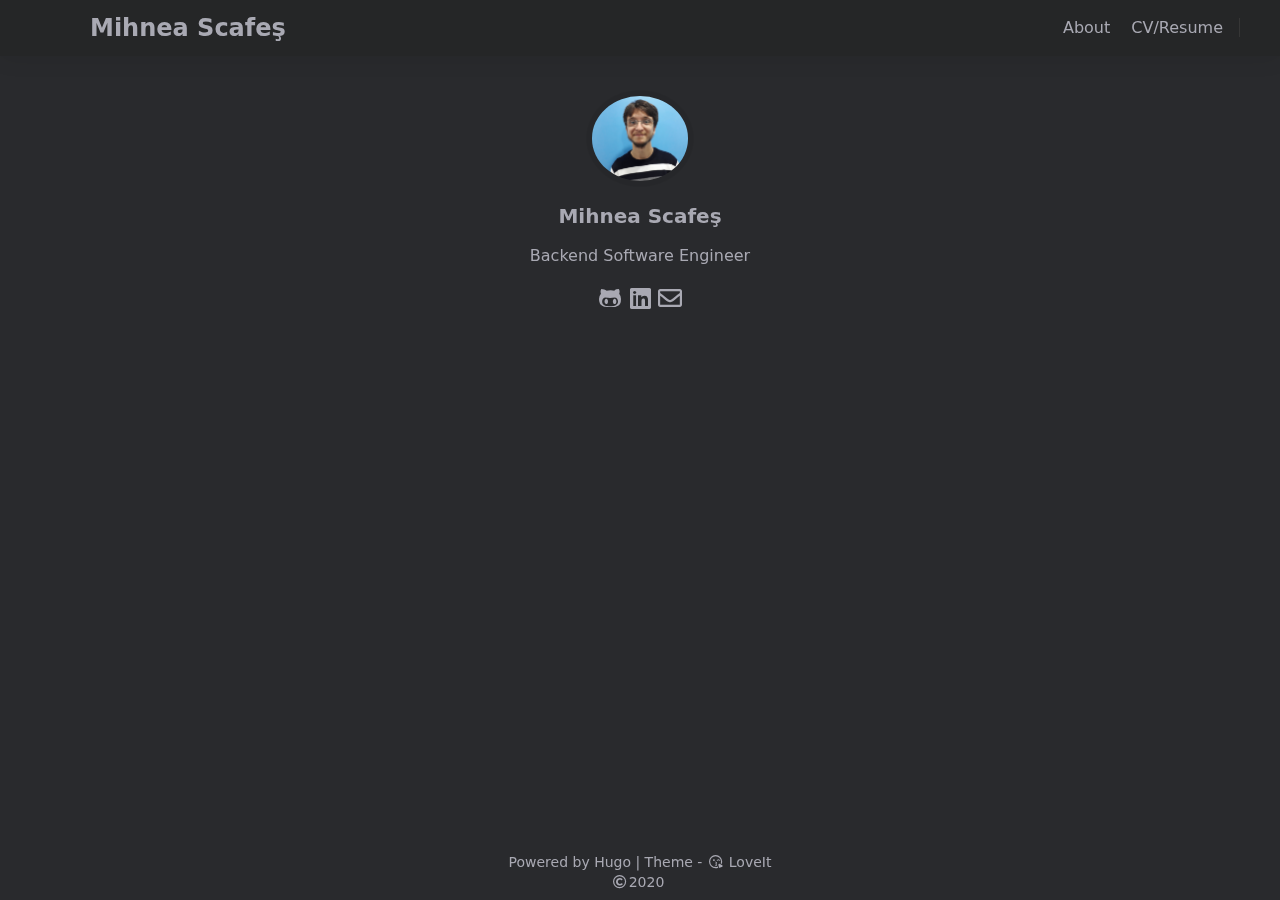
==== index.html @ 8e33fa36 "Rebuilding site" ====
<!DOCTYPE html>
<html lang="en-us">
    <head>
	<meta name="generator" content="Hugo 0.75.1" />
        <meta charset="utf-8">
        <meta name="viewport" content="width=device-width, initial-scale=1">
        <meta name="robots" content="noodp" />
        <meta http-equiv="X-UA-Compatible" content="IE=edge, chrome=1">
        <title>Mihnea Scafeş</title><meta name="Description" content=""><meta property="og:title" content="Mihnea Scafeş" />
<meta property="og:description" content="" />
<meta property="og:type" content="website" />
<meta property="og:url" content="https://mihs.github.io/" />

<meta name="twitter:card" content="summary"/>
<meta name="twitter:title" content="Mihnea Scafeş"/>
<meta name="twitter:description" content=""/>
<meta name="application-name" content="Mihnea Scafeş">
<meta name="apple-mobile-web-app-title" content="Mihnea Scafeş"><link rel="shortcut icon" type="image/x-icon" href="/favicon.ico" />
        <link rel="icon" type="image/png" sizes="32x32" href="/favicon-32x32.png">
        <link rel="icon" type="image/png" sizes="16x16" href="/favicon-16x16.png"><link rel="apple-touch-icon" sizes="180x180" href="/apple-touch-icon.png"><link rel="manifest" href="/site.webmanifest"><link rel="canonical" href="https://mihs.github.io/" /><link rel="alternate" href="/index.xml" type="application/rss+xml" title="Mihnea Scafeş">
    <link rel="feed" href="/index.xml" type="application/rss+xml" title="Mihnea Scafeş"><link rel="stylesheet" href="/lib/normalize/normalize.min.css"><link rel="stylesheet" href="/css/style.min.css"><link rel="stylesheet" href="/lib/fontawesome-free/all.min.css"><link rel="stylesheet" href="/lib/animate/animate.min.css"><link rel="stylesheet" href="/css/custom.min.css"><script type="application/ld+json">
    {
        "@context": "http://schema.org",
        "@type": "WebSite",
        "url": "https:\/\/mihs.github.io\/","inLanguage": "en-us","name": "Mihnea Scafeş"
    }
    </script></head>
    <body header-desktop="" header-mobile=""><script type="text/javascript">(window.localStorage && localStorage.getItem('theme') ? localStorage.getItem('theme') === 'dark' : ('dark' === 'auto' ? window.matchMedia('(prefers-color-scheme: dark)').matches : 'dark' === 'dark')) && document.body.setAttribute('theme', 'dark');</script>

        <div id="mask"></div><div class="wrapper"><header class="desktop" id="header-desktop">
    <div class="header-wrapper">
        <div class="header-title">
            <a href="/" title="Mihnea Scafeş">Mihnea Scafeş</a>
        </div>
        <div class="menu">
            <div class="menu-inner"><a class="menu-item" href="/about" title="About"> About </a><a class="menu-item" href="/cv" title="CV"> CV/Resume </a><span class="menu-item delimiter"></span>
                
                
            </div>
        </div>
    </div>
</header><header class="mobile" id="header-mobile">
    <div class="header-container">
        <div class="header-wrapper">
            <div class="header-title">
                <a href="/" title="Mihnea Scafeş">Mihnea Scafeş</a>
            </div>
            <div class="menu-toggle" id="menu-toggle-mobile">
                <span></span><span></span><span></span>
            </div>
        </div>
        <div class="menu" id="menu-mobile"><a class="menu-item" href="/about" title="About">About</a><a class="menu-item" href="/cv" title="CV">CV/Resume</a>
            
            </div>
    </div>
</header>
<div class="search-dropdown desktop">
    <div id="search-dropdown-desktop"></div>
</div>
<div class="search-dropdown mobile">
    <div id="search-dropdown-mobile"></div>
</div>
<main class="main">
                <div class="container"><div class="page home" posts><div class="home-profile"><div class="home-avatar"><a href="/about" title="About"><img
        class="lazyload"
        src="/svg/loading.min.svg"
        data-src="avatar-blue.jpg"
        data-srcset="avatar-blue.jpg, avatar-blue.jpg 1.5x, avatar-blue.jpg 2x"
        data-sizes="auto"
        alt="avatar-blue.jpg"
        title="avatar-blue.jpg" /></a></div><h1 class="home-title">Mihnea Scafeş</h1><h2 class="home-subtitle">Backend Software Engineer</h2><div class="links"><a href="https://github.com/mihs" title="GitHub" target="_blank" rel="noopener noreffer me"><i class="fab fa-github-alt fa-fw"></i></a><a href="https://linkedin.com/in/mihnea-scafes-a1b46969" title="LinkedIn" target="_blank" rel="noopener noreffer me"><i class="fab fa-linkedin fa-fw"></i></a><a href="mailto:mihnea.scafes&#43;site@gmail.com" title="Email" rel=" me"><i class="far fa-envelope fa-fw"></i></a></div></div>
</div></div>
            </main><footer class="footer">
        <div class="footer-container"><div class="footer-line">Powered by <a href="https://gohugo.io/" target="_blank" rel="noopener noreffer" title="Hugo 0.75.1">Hugo</a> | Theme - <a href="https://github.com/dillonzq/LoveIt" target="_blank" rel="noopener noreffer" title="LoveIt 0.2.10"><i class="far fa-kiss-wink-heart fa-fw"></i> LoveIt</a>
                </div><div class="footer-line"><i class="far fa-copyright fa-fw"></i><span itemprop="copyrightYear">2020</span><span class="author" itemprop="copyrightHolder">&nbsp;<a href="/" target="_blank"></a></span></div>
        </div>
    </footer></div>

        <div id="fixed-buttons"><a href="#" id="back-to-top" class="fixed-button" title="Back to Top">
                <i class="fas fa-arrow-up fa-fw"></i>
            </a><a href="#" id="view-comments" class="fixed-button" title="View Comments">
                <i class="fas fa-comment fa-fw"></i>
            </a>
        </div><script type="text/javascript" src="/lib/smooth-scroll/smooth-scroll.min.js"></script><script type="text/javascript" src="/lib/lazysizes/lazysizes.min.js"></script><script type="text/javascript" src="/lib/clipboard/clipboard.min.js"></script><script type="text/javascript">window.config={"code":{"copyTitle":"Copy to clipboard","maxShownLines":10}};</script><script type="text/javascript" src="/js/theme.min.js"></script></body>
</html>
---- css/style.min.css ----
html{font-family:system-ui,-apple-system,BlinkMacSystemFont,PingFang SC,Microsoft YaHei UI,Segoe UI,Roboto,Oxygen,Ubuntu,Cantarell,Fira Sans,Droid Sans,Helvetica Neue,Helvetica,Arial,sans-serif;font-weight:400;font-display:swap;font-size:16px;line-height:1.5rem;width:100%}::-webkit-scrollbar{width:.5rem;height:.5rem}::-webkit-scrollbar-thumb{background-color:#87878d}::-webkit-scrollbar-thumb:hover{background-color:#a9a9b3}::selection{background-color:rgba(53,166,247,0.25)}[theme=dark] ::selection{background-color:rgba(50,112,194,0.4)}body{background-color:#fff;color:#161209;word-wrap:break-word;overflow-wrap:break-word;scrollbar-color:auto}body[theme=dark]{color:#a9a9b3;background-color:#292a2d}input::-ms-clear{display:none}a,a::before,a::after{text-decoration:none;color:#161209}[theme=dark] a,[theme=dark] a::before,[theme=dark] a::after{color:#a9a9b3}a:active,a:hover{color:#2d96bd}[theme=dark] a:active,[theme=dark] a:hover{color:#fff}#mask{background-repeat:no-repeat;background-position:center;position:fixed;top:0;left:0;width:100%;height:100%;z-index:-1;background-color:rgba(0,0,0,0)}.blur #mask{z-index:100;background-color:rgba(0,0,0,0.25)}svg.icon{display:inline-block;width:1.25em;height:1em;text-align:center}svg.icon path{fill:currentColor}img.emoji{height:1em;width:1em;margin:0 .05em 0 .1em;vertical-align:-.1em}.details .details-summary:hover{cursor:pointer}.details i.details-icon{color:#a9a9b3;-webkit-transition:transform 0.2s ease;-moz-transition:transform 0.2s ease;-o-transition:transform 0.2s ease;transition:transform 0.2s ease}[theme=dark] .details i.details-icon{color:#5d5d5f}.details .details-content{max-height:0;overflow-y:hidden;-webkit-transition:max-height 0.8s cubic-bezier(0, 1, 0, 1) -0.1s;-moz-transition:max-height 0.8s cubic-bezier(0, 1, 0, 1) -0.1s;-o-transition:max-height 0.8s cubic-bezier(0, 1, 0, 1) -0.1s;transition:max-height 0.8s cubic-bezier(0, 1, 0, 1) -0.1s}.details.open i.details-icon{-webkit-transform:rotate(90deg);-moz-transform:rotate(90deg);-ms-transform:rotate(90deg);-o-transform:rotate(90deg);transform:rotate(90deg)}.details.open .details-content{max-height:12000px;-webkit-transition:max-height 0.8s cubic-bezier(0.5, 0, 1, 0) 0s;-moz-transition:max-height 0.8s cubic-bezier(0.5, 0, 1, 0) 0s;-o-transition:max-height 0.8s cubic-bezier(0.5, 0, 1, 0) 0s;transition:max-height 0.8s cubic-bezier(0.5, 0, 1, 0) 0s}#fixed-buttons{display:none}.fixed-button{display:none;z-index:100;position:fixed;right:1.5rem;font-size:1rem;line-height:1.3rem;padding:.6rem .6rem;color:#a9a9b3;background:#f8f8f8;-webkit-border-radius:2rem;-moz-border-radius:2rem;border-radius:2rem;-webkit-transition:color 0.4s ease;-moz-transition:color 0.4s ease;-o-transition:color 0.4s ease;transition:color 0.4s ease}.blur .fixed-button{-webkit-filter:blur(1.5px);-moz-filter:blur(1.5px);-ms-filter:blur(1.5px);filter:blur(1.5px)}.fixed-button:hover,.fixed-button:active{color:#161209;cursor:pointer}.fixed-button:active,.fixed-button:focus,.fixed-button:hover{outline:none}[theme=dark] .fixed-button{color:#5d5d5f;background:#252627}[theme=dark] .fixed-button:hover,[theme=dark] .fixed-button:active{color:#a9a9b3}#back-to-top{display:block;bottom:1.5rem}#view-comments{bottom:4.5rem}.cc-window.cc-banner .cc-btn{color:#161209}.cc-window.cc-banner .cc-btn:hover,.cc-window.cc-banner .cc-btn:focus{background-color:#ccc}[theme=dark] .cc-window.cc-banner .cc-btn{color:#161209}[theme=dark] .cc-window.cc-banner .cc-btn:hover,[theme=dark] .cc-window.cc-banner .cc-btn:focus{background-color:#fff}img{-o-object-fit:contain;object-fit:contain;font-family:"object-fit: contain;"}.wrapper{display:flex;flex-direction:column;min-height:100vh;width:100%}.wrapper main{flex:1 0 auto}.wrapper main .container{padding:0 1rem}.page{position:relative;max-width:800px;width:60%;margin:0 auto}[header-desktop] .page{padding-top:3.5rem}[header-desktop=normal] .page{padding-top:0}.blur .page{-webkit-filter:blur(1.5px);-moz-filter:blur(1.5px);-ms-filter:blur(1.5px);filter:blur(1.5px)}.toc .toc-title{font-size:1.2rem;font-weight:bold;text-transform:uppercase}.toc .toc-content{font-size:1rem}.toc .toc-content ul{text-indent:-0.85rem;padding-left:.8rem;list-style:none}.toc .toc-content ul a:first-child::before{content:"|";font-weight:bolder;margin-right:.5rem;color:#2d96bd}[theme=dark] .toc .toc-content ul a:first-child::before{color:#55bde2}.toc .toc-content ul ul{padding-left:1.5rem}.toc ruby{background:#f5f5f5}.toc ruby rt{color:#a9a9b3}[theme=dark] .toc ruby{background:#272C34}[theme=dark] .toc ruby rt{color:#5d5d5f}#toc-auto{display:block;position:absolute;width:12000px;max-width:0;padding:0 .8rem;border-left:4px solid #f0f0f0;word-wrap:break-word;overflow-wrap:break-word;box-sizing:border-box;top:10rem;left:0;visibility:hidden}[header-desktop=normal] #toc-auto{top:5rem}.blur #toc-auto{-webkit-filter:blur(1.5px);-moz-filter:blur(1.5px);-ms-filter:blur(1.5px);filter:blur(1.5px)}[theme=dark] #toc-auto{border-left-color:#363636}#toc-auto .toc-title{margin:.8rem 0}#toc-auto .toc-content.always-active ul{display:block}#toc-auto .toc-content>nav>ul{margin:.625rem 0}#toc-auto .toc-content ul ul{display:none}#toc-auto .toc-content ul .has-active>ul{display:block}#toc-auto .toc-content a.active{font-weight:bold;color:#2d96bd}[theme=dark] #toc-auto .toc-content a.active{color:#55bde2}#toc-auto .toc-content a.active::before{color:#ef3982}[theme=dark] #toc-auto .toc-content a.active::before{color:#bdebfc}#toc-static{display:none;margin:.8rem 0}#toc-static[kept=true]{display:block}#toc-static .toc-title{display:flex;justify-content:space-between;line-height:2em;padding:0 .75rem;background:#e6e6e6}[theme=dark] #toc-static .toc-title{background:#1a1d23}#toc-static .toc-content{background-color:#f5f5f5}#toc-static .toc-content>nav>ul{margin:0;padding:.4rem 1rem .4rem 1.8rem}[theme=dark] #toc-static .toc-content{background-color:#272C34}#toc-static.open .toc-title{background:#ededed}[theme=dark] #toc-static.open .toc-title{background:#20252b}.single .single-title{margin:1rem 0 .5rem;font-size:1.6rem;font-weight:bold;line-height:140%}.single .single-subtitle{margin:.4rem 0;font-size:1.2rem;font-weight:normal;font-style:italic;line-height:100%}.single .post-meta{font-size:.875rem;color:#a9a9b3}.single .post-meta span{display:inline-block}[theme=dark] .single .post-meta{color:#5d5d5f}.single .post-meta a,.single .post-meta a::before,.single .post-meta a::after{text-decoration:none;color:#2d96bd}[theme=dark] .single .post-meta a,[theme=dark] .single .post-meta a::before,[theme=dark] .single .post-meta a::after{color:#a9a9b3}.single .post-meta a:active,.single .post-meta a:hover{color:#ef3982}[theme=dark] .single .post-meta a:active,[theme=dark] .single .post-meta a:hover{color:#fff}.single .post-meta .author{font-size:1.05rem}.single .featured-image{margin:.5rem 0 1rem 0}.single .featured-image img{display:block;max-width:100%;height:auto;margin:0 auto;overflow:hidden}.single .featured-image img.lazyloaded{width:100%}.single .content>h2{font-size:1.5rem}.single .content>h2 code{font-size:1.25rem}.single .content>h3{font-size:1.375rem}.single .content>h3 code{font-size:1.125rem}.single .content>h4{font-size:1.25rem}.single .content>h4 code{font-size:1rem}.single .content>h5{font-size:1.125rem}.single .content>h6{font-size:1rem}.single .content h2,.single .content h3,.single .content h4,.single .content h5,.single .content h6{font-weight:bold;margin:1.2rem 0}[theme=dark] .single .content h2,[theme=dark] .single .content h3,[theme=dark] .single .content h4,[theme=dark] .single .content h5,[theme=dark] .single .content h6{font-weight:bolder}.single .content>h2>.header-mark::before,.single .content>h3>.header-mark::before,.single .content>h4>.header-mark::before,.single .content>h5>.header-mark::before,.single .content>h6>.header-mark::before{content:"|";margin-right:.3125rem;color:#2d96bd}[theme=dark] .single .content>h2>.header-mark::before,[theme=dark] .single .content>h3>.header-mark::before,[theme=dark] .single .content>h4>.header-mark::before,[theme=dark] .single .content>h5>.header-mark::before,[theme=dark] .single .content>h6>.header-mark::before{color:#55bde2}.single .content>h2>.header-mark::before{content:"#"}.single .content p{margin:.5rem 0}.single .content b,.single .content strong{font-weight:bold}[theme=dark] .single .content b,[theme=dark] .single .content strong{color:#ddd}.single .content a,.single .content a::before,.single .content a::after{text-decoration:none;color:#2d96bd}[theme=dark] .single .content a,[theme=dark] .single .content a::before,[theme=dark] .single .content a::after{color:#55bde2}.single .content a:active,.single .content a:hover{color:#ef3982}[theme=dark] .single .content a:active,[theme=dark] .single .content a:hover{color:#bdebfc}.single .content a{word-wrap:break-word;overflow-wrap:break-word}[theme=dark] .single .content a b,[theme=dark] .single .content a strong{color:#55bde2}.single .content [theme=dark] a:hover b,.single .content [theme=dark] a:hover strong{color:#bdebfc}.single .content ul,.single .content ol{margin:.5rem 0;padding-left:2.5rem}.single .content ul{list-style-type:disc}.single .content ruby{background:#f5f5f5}.single .content ruby rt{color:#a9a9b3}[theme=dark] .single .content ruby{background:#272C34}[theme=dark] .single .content ruby rt{color:#5d5d5f}.single .content .table-wrapper{overflow-x:auto}.single .content .table-wrapper::-webkit-scrollbar{background-color:#fff}[theme=dark] .single .content .table-wrapper::-webkit-scrollbar{background-color:#272c34}.single .content .table-wrapper>table{width:100%;max-width:100%;margin:.625rem 0;border-spacing:0;background:#fff;border-collapse:collapse}[theme=dark] .single .content .table-wrapper>table{background:#272c34}.single .content .table-wrapper>table thead{background:#ededed}[theme=dark] .single .content .table-wrapper>table thead{background-color:#20252b}.single .content .table-wrapper>table th,.single .content .table-wrapper>table td{padding:.3rem 1rem;border:1px solid #e8e8e8}[theme=dark] .single .content .table-wrapper>table th,[theme=dark] .single .content .table-wrapper>table td{border-color:#1c2025}.single .content img{max-width:100%;min-height:1em}.single .content figure{margin:.5rem;text-align:center}.single .content figure .image-caption:not(:empty){min-width:20%;max-width:80%;display:inline-block;padding:.5rem;margin:0 auto;font-size:.875rem;color:#969696}.single .content figure img{display:block;height:auto;margin:0 auto;overflow:hidden}.single .content .lazyloading{-o-object-fit:none;object-fit:none;font-family:"object-fit: none;"}.single .content blockquote{display:block;border-left:0.5rem solid #6bd6fd;background-color:rgba(107,214,253,0.2);padding:.25rem .75rem;margin:1rem 0}[theme=dark] .single .content blockquote{border-left-color:#59c5ec;background-color:rgba(89,197,236,0.2)}.single .content .footnotes{color:#a9a9b3}[theme=dark] .single .content .footnotes{color:#5d5d5f}.single .content .footnotes p{margin:.25rem 0}.single .content code{display:inline-block;max-width:100%;padding:0 .4rem;word-wrap:break-word;overflow-wrap:break-word;-webkit-line-break:anywhere;-ms-line-break:anywhere;line-break:anywhere;font-size:.875rem;font-family:Source Code Pro,Menlo,Consolas,Monaco,monospace,system-ui,-apple-system,BlinkMacSystemFont,PingFang SC,Microsoft YaHei UI,Segoe UI,Roboto,Oxygen,Ubuntu,Cantarell,Fira Sans,Droid Sans,Helvetica Neue,Helvetica,Arial,sans-serif;color:#E74C3C}[theme=dark] .single .content code{color:#E5BF78}.single .content pre{margin:0;padding:.25rem 0 .25rem .5rem;-moz-tab-size:4;-o-tab-size:4;tab-size:4}.single .content pre code{padding:0}.single .content pre img{min-height:1em;max-height:1.2em;vertical-align:text-bottom}.single .content code,.single .content pre,.single .content .highlight table,.single .content .highlight tr,.single .content .highlight td{background:#f5f5f5}[theme=dark] .single .content code,[theme=dark] .single .content pre,[theme=dark] .single .content .highlight table,[theme=dark] .single .content .highlight tr,[theme=dark] .single .content .highlight td{background:#272C34}.single .content .highlight,.single .content .gist{font-family:Source Code Pro,Menlo,Consolas,Monaco,monospace,system-ui,-apple-system,BlinkMacSystemFont,PingFang SC,Microsoft YaHei UI,Segoe UI,Roboto,Oxygen,Ubuntu,Cantarell,Fira Sans,Droid Sans,Helvetica Neue,Helvetica,Arial,sans-serif;font-size:.875rem}.single .content .highlight .table-wrapper>table,.single .content .highlight .table-wrapper>table thead,.single .content .highlight .table-wrapper>table tr,.single .content .highlight .table-wrapper>table td,.single .content .gist .table-wrapper>table,.single .content .gist .table-wrapper>table thead,.single .content .gist .table-wrapper>table tr,.single .content .gist .table-wrapper>table td{margin:0;padding:0;border:none !important;white-space:nowrap}.single .content .highlight{line-height:1.4em;margin:.5rem 0}.single .content .highlight>.chroma{position:relative}.single .content .highlight>.chroma .code-header{display:flex;justify-content:space-between;align-items:center;box-sizing:border-box;width:100%;font-family:system-ui,-apple-system,BlinkMacSystemFont,PingFang SC,Microsoft YaHei UI,Segoe UI,Roboto,Oxygen,Ubuntu,Cantarell,Fira Sans,Droid Sans,Helvetica Neue,Helvetica,Arial,sans-serif;font-weight:bold;color:#9c9c9c;background:#e1e1e1}[theme=dark] .single .content .highlight>.chroma .code-header{color:#b1b0b0;background:#1a1d23}.single .content .highlight>.chroma .code-header:hover{cursor:pointer}.single .content .highlight>.chroma .code-header .code-title{width:100%;padding:.4rem}.single .content .highlight>.chroma .code-header .code-title::after{padding-left:.2rem;content:'Code'}.single .content .highlight>.chroma .code-header.language-bash .code-title::after{content:"Bash"}.single .content .highlight>.chroma .code-header.language-c .code-title::after{content:"C"}.single .content .highlight>.chroma .code-header.language-cs .code-title::after{content:"C#"}.single .content .highlight>.chroma .code-header.language-cpp .code-title::after{content:"C++"}.single .content .highlight>.chroma .code-header.language-clojure .code-title::after{content:"Clojure"}.single .content .highlight>.chroma .code-header.language-coffeescript .code-title::after{content:"CoffeeScript"}.single .content .highlight>.chroma .code-header.language-css .code-title::after{content:"CSS"}.single .content .highlight>.chroma .code-header.language-dart .code-title::after{content:"Dart"}.single .content .highlight>.chroma .code-header.language-diff .code-title::after{content:"Diff"}.single .content .highlight>.chroma .code-header.language-erlang .code-title::after{content:"Erlang"}.single .content .highlight>.chroma .code-header.language-go .code-title::after{content:"Go"}.single .content .highlight>.chroma .code-header.language-go-html-template .code-title::after{content:"Go HTML Template"}.single .content .highlight>.chroma .code-header.language-groovy .code-title::after{content:"Groovy"}.single .content .highlight>.chroma .code-header.language-haskell .code-title::after{content:"Haskell"}.single .content .highlight>.chroma .code-header.language-html .code-title::after{content:"HTML"}.single .content .highlight>.chroma .code-header.language-http .code-title::after{content:"HTTP"}.single .content .highlight>.chroma .code-header.language-xml .code-title::after{content:"XML"}.single .content .highlight>.chroma .code-header.language-java .code-title::after{content:"Java"}.single .content .highlight>.chroma .code-header.language-js .code-title::after{content:"JavaScript"}.single .content .highlight>.chroma .code-header.language-javascript .code-title::after{content:"JavaScript"}.single .content .highlight>.chroma .code-header.language-json .code-title::after{content:"JSON"}.single .content .highlight>.chroma .code-header.language-kotlin .code-title::after{content:"Kotlin"}.single .content .highlight>.chroma .code-header.language-latex .code-title::after{content:"LaTeX"}.single .content .highlight>.chroma .code-header.language-less .code-title::after{content:"Less"}.single .content .highlight>.chroma .code-header.language-lisp .code-title::after{content:"Lisp"}.single .content .highlight>.chroma .code-header.language-lua .code-title::after{content:"Lua"}.single .content .highlight>.chroma .code-header.language-makefile .code-title::after{content:"Makefile"}.single .content .highlight>.chroma .code-header.language-markdown .code-title::after{content:"Markdown"}.single .content .highlight>.chroma .code-header.language-matlab .code-title::after{content:"Matlab"}.single .content .highlight>.chroma .code-header.language-objectivec .code-title::after{content:"Objective-C"}.single .content .highlight>.chroma .code-header.language-php .code-title::after{content:"PHP"}.single .content .highlight>.chroma .code-header.language-perl .code-title::after{content:"Perl"}.single .content .highlight>.chroma .code-header.language-python .code-title::after{content:"Python"}.single .content .highlight>.chroma .code-header.language-r .code-title::after{content:"R"}.single .content .highlight>.chroma .code-header.language-ruby .code-title::after{content:"Ruby"}.single .content .highlight>.chroma .code-header.language-rust .code-title::after{content:"Rust"}.single .content .highlight>.chroma .code-header.language-scala .code-title::after{content:"Scala"}.single .content .highlight>.chroma .code-header.language-scss .code-title::after{content:"Scss"}.single .content .highlight>.chroma .code-header.language-shell .code-title::after{content:"Shell"}.single .content .highlight>.chroma .code-header.language-sql .code-title::after{content:"SQL"}.single .content .highlight>.chroma .code-header.language-swift .code-title::after{content:"Swift"}.single .content .highlight>.chroma .code-header.language-tex .code-title::after{content:"TeX"}.single .content .highlight>.chroma .code-header.language-toml .code-title::after{content:"TOML"}.single .content .highlight>.chroma .code-header.language-ts .code-title::after{content:"TypeScript"}.single .content .highlight>.chroma .code-header.language-typescript .code-title::after{content:"TypeScript"}.single .content .highlight>.chroma .code-header.language-vue .code-title::after{content:"Vue"}.single .content .highlight>.chroma .code-header.language-yml .code-title::after{content:"YAML"}.single .content .highlight>.chroma .code-header.language-yaml .code-title::after{content:"YAML"}.single .content .highlight>.chroma .lntd:first-child{min-width:1.6rem;text-align:right}.single .content .highlight>.chroma .lntd:last-child{width:100%}.single .content .highlight>.chroma .lntd:last-child pre{min-width:-webkit-max-content;min-width:-moz-max-content;min-width:intrinsic;min-width:max-content}.single .content .highlight>.chroma .ln{padding-right:.75rem}.single .content .highlight>.chroma .hl{display:block;background-color:#dcdcdc}[theme=dark] .single .content .highlight>.chroma .hl{background-color:#1c2025}.single .content .highlight>.chroma .ln,.single .content .highlight>.chroma .lnt{color:#a9a9b3}[theme=dark] .single .content .highlight>.chroma .ln,[theme=dark] .single .content .highlight>.chroma .lnt{color:#5d5d5f}.single .content .highlight>.chroma .arrow{padding:0 .2rem;-webkit-transition:transform 0.2s ease;-moz-transition:transform 0.2s ease;-o-transition:transform 0.2s ease;transition:transform 0.2s ease}.single .content .highlight>.chroma .ellipses{padding:.4rem}.single .content .highlight>.chroma .copy{display:none;padding:.4rem}.single .content .highlight>.chroma .copy:hover{cursor:pointer;color:#2d96bd}[theme=dark] .single .content .highlight>.chroma .copy:hover{color:#fff}.single .content .highlight>.chroma .table-wrapper{max-height:0;overflow-y:hidden;-webkit-transition:max-height 0.8s cubic-bezier(0, 1, 0, 1) -0.1s;-moz-transition:max-height 0.8s cubic-bezier(0, 1, 0, 1) -0.1s;-o-transition:max-height 0.8s cubic-bezier(0, 1, 0, 1) -0.1s;transition:max-height 0.8s cubic-bezier(0, 1, 0, 1) -0.1s}.single .content .highlight>.chroma.open .code-header{background:#ededed}[theme=dark] .single .content .highlight>.chroma.open .code-header{background:#20252b}.single .content .highlight>.chroma.open .table-wrapper{max-height:12000px;-webkit-transition:max-height 0.8s cubic-bezier(0.5, 0, 1, 0) 0s;-moz-transition:max-height 0.8s cubic-bezier(0.5, 0, 1, 0) 0s;-o-transition:max-height 0.8s cubic-bezier(0.5, 0, 1, 0) 0s;transition:max-height 0.8s cubic-bezier(0.5, 0, 1, 0) 0s}.single .content .highlight>.chroma.open .arrow{-webkit-transform:rotate(90deg);-moz-transform:rotate(90deg);-ms-transform:rotate(90deg);-o-transform:rotate(90deg);transform:rotate(90deg)}.single .content .highlight>.chroma.open .ellipses{display:none}.single .content .highlight>.chroma.open .copy{display:inline}.single .content .highlight .c,.single .content .highlight .ch,.single .content .highlight .cm,.single .content .highlight .c1,.single .content .highlight .cs,.single .content .highlight .cp,.single .content .highlight .cpf{font-style:italic}.single .content .highlight .gl{text-decoration:underline}.single .content .highlight .p{color:#a9a9b3}.single .content .highlight .k{color:#b501a9}.single .content .highlight .kc{color:#b501a9}.single .content .highlight .kd{color:#b501a9}.single .content .highlight .kn{color:#b501a9}.single .content .highlight .kp{color:#b501a9}.single .content .highlight .kr{color:#b501a9}.single .content .highlight .kt{color:#b501a9}.single .content .highlight .n{color:#333}.single .content .highlight .na{color:#2b77fa}.single .content .highlight .nb{color:#f74840}.single .content .highlight .bp{color:#f74840}.single .content .highlight .nc{color:#cb8100}.single .content .highlight .no{color:#2b77fa}.single .content .highlight .nd{color:#0086c1}.single .content .highlight .ni{color:#2b77fa}.single .content .highlight .ne{color:#2b77fa}.single .content .highlight .nf{color:#2b77fa}.single .content .highlight .fm{color:#1ccad6}.single .content .highlight .nl{color:#2b77fa}.single .content .highlight .nn{color:#2b77fa}.single .content .highlight .nx{color:#333}.single .content .highlight .py{color:#2b77fa}.single .content .highlight .nt{color:#2b77fa}.single .content .highlight .nv{color:#2b77fa}.single .content .highlight .vc{color:#2b77fa}.single .content .highlight .vg{color:#2b77fa}.single .content .highlight .vi{color:#2b77fa}.single .content .highlight .vm{color:#2b77fa}.single .content .highlight .l{color:#2aa198}.single .content .highlight .ld{color:#2aa198}.single .content .highlight .s{color:#24a443}.single .content .highlight .sa{color:#24a443}.single .content .highlight .sb{color:#24a443}.single .content .highlight .sc{color:#24a443}.single .content .highlight .dl{color:#24a443}.single .content .highlight .sd{color:#24a443}.single .content .highlight .s2{color:#24a443}.single .content .highlight .se{color:#24a443}.single .content .highlight .sh{color:#24a443}.single .content .highlight .si{color:#24a443}.single .content .highlight .sx{color:#24a443}.single .content .highlight .sr{color:#24a443}.single .content .highlight .s1{color:#24a443}.single .content .highlight .ss{color:#24a443}.single .content .highlight .m{color:#e2893c}.single .content .highlight .mb{color:#e2893c}.single .content .highlight .mf{color:#e2893c}.single .content .highlight .mh{color:#e2893c}.single .content .highlight .mi{color:#e2893c}.single .content .highlight .il{color:#e2893c}.single .content .highlight .mo{color:#e2893c}.single .content .highlight .o{color:#f19b04}.single .content .highlight .ow{color:#b501a9}.single .content .highlight .c{color:#a0a1a8}.single .content .highlight .ch{color:#a0a1a8}.single .content .highlight .cm{color:#a0a1a8}.single .content .highlight .c1{color:#a0a1a8}.single .content .highlight .cs{color:#a0a1a8}.single .content .highlight .cp{color:#a0a1a8}.single .content .highlight .cpf{color:#a0a1a8}.single .content .highlight .g{color:#e72d40}.single .content .highlight .gd{color:#e72d40}.single .content .highlight .ge{color:#e72d40}.single .content .highlight .gr{color:#e72d40}.single .content .highlight .gh{color:#e72d40}.single .content .highlight .gi{color:#e72d40}.single .content .highlight .go{color:#e72d40}.single .content .highlight .gp{color:#e72d40}.single .content .highlight .gs{color:#e72d40}.single .content .highlight .gu{color:#e72d40}.single .content .highlight .gt{color:#e72d40}.single .content .highlight .w{color:#bbb}[theme=dark] .single .content .highlight .p{color:#a9a9b3}[theme=dark] .single .content .highlight .k{color:#d371e3}[theme=dark] .single .content .highlight .kc{color:#d371e3}[theme=dark] .single .content .highlight .kd{color:#d371e3}[theme=dark] .single .content .highlight .kn{color:#d371e3}[theme=dark] .single .content .highlight .kp{color:#d371e3}[theme=dark] .single .content .highlight .kr{color:#d371e3}[theme=dark] .single .content .highlight .kt{color:#d371e3}[theme=dark] .single .content .highlight .n{color:#a9b2c0}[theme=dark] .single .content .highlight .na{color:#41b0f5}[theme=dark] .single .content .highlight .nb{color:#19b9c4}[theme=dark] .single .content .highlight .bp{color:#ecbf6f}[theme=dark] .single .content .highlight .nc{color:#ecbf6f}[theme=dark] .single .content .highlight .no{color:#41b0f5}[theme=dark] .single .content .highlight .nd{color:#ecbf6f}[theme=dark] .single .content .highlight .ni{color:#41b0f5}[theme=dark] .single .content .highlight .ne{color:#41b0f5}[theme=dark] .single .content .highlight .nf{color:#41b0f5}[theme=dark] .single .content .highlight .fm{color:#19b9c4}[theme=dark] .single .content .highlight .nl{color:#41b0f5}[theme=dark] .single .content .highlight .nn{color:#41b0f5}[theme=dark] .single .content .highlight .nx{color:#a9a9b3}[theme=dark] .single .content .highlight .py{color:#41b0f5}[theme=dark] .single .content .highlight .nt{color:#41b0f5}[theme=dark] .single .content .highlight .nv{color:#41b0f5}[theme=dark] .single .content .highlight .vc{color:#41b0f5}[theme=dark] .single .content .highlight .vg{color:#41b0f5}[theme=dark] .single .content .highlight .vi{color:#41b0f5}[theme=dark] .single .content .highlight .vm{color:#41b0f5}[theme=dark] .single .content .highlight .l{color:#2aa198}[theme=dark] .single .content .highlight .ld{color:#2aa198}[theme=dark] .single .content .highlight .s{color:#8cc570}[theme=dark] .single .content .highlight .sa{color:#8cc570}[theme=dark] .single .content .highlight .sb{color:#8cc570}[theme=dark] .single .content .highlight .sc{color:#8cc570}[theme=dark] .single .content .highlight .dl{color:#8cc570}[theme=dark] .single .content .highlight .sd{color:#8cc570}[theme=dark] .single .content .highlight .s2{color:#8cc570}[theme=dark] .single .content .highlight .se{color:#8cc570}[theme=dark] .single .content .highlight .sh{color:#8cc570}[theme=dark] .single .content .highlight .si{color:#8cc570}[theme=dark] .single .content .highlight .sx{color:#8cc570}[theme=dark] .single .content .highlight .sr{color:#8cc570}[theme=dark] .single .content .highlight .s1{color:#8cc570}[theme=dark] .single .content .highlight .ss{color:#8cc570}[theme=dark] .single .content .highlight .m{color:#db985c}[theme=dark] .single .content .highlight .mb{color:#db985c}[theme=dark] .single .content .highlight .mf{color:#db985c}[theme=dark] .single .content .highlight .mh{color:#db985c}[theme=dark] .single .content .highlight .mi{color:#db985c}[theme=dark] .single .content .highlight .il{color:#db985c}[theme=dark] .single .content .highlight .mo{color:#db985c}[theme=dark] .single .content .highlight .o{color:#ecbf6f}[theme=dark] .single .content .highlight .ow{color:#d371e3}[theme=dark] .single .content .highlight .c{color:#7e848f}[theme=dark] .single .content .highlight .ch{color:#7e848f}[theme=dark] .single .content .highlight .cm{color:#7e848f}[theme=dark] .single .content .highlight .c1{color:#7e848f}[theme=dark] .single .content .highlight .cs{color:#7e848f}[theme=dark] .single .content .highlight .cp{color:#7e848f}[theme=dark] .single .content .highlight .cpf{color:#7e848f}[theme=dark] .single .content .highlight .g{color:#f16372}[theme=dark] .single .content .highlight .gd{color:#f16372}[theme=dark] .single .content .highlight .ge{color:#f16372}[theme=dark] .single .content .highlight .gr{color:#f16372}[theme=dark] .single .content .highlight .gh{color:#f16372}[theme=dark] .single .content .highlight .gi{color:#f16372}[theme=dark] .single .content .highlight .go{color:#f16372}[theme=dark] .single .content .highlight .gp{color:#f16372}[theme=dark] .single .content .highlight .gs{color:#f16372}[theme=dark] .single .content .highlight .gu{color:#f16372}[theme=dark] .single .content .highlight .gt{color:#f16372}[theme=dark] .single .content .highlight .w{color:#bbb}.single .content .gist .gist-file,.single .content .gist .gist-data,.single .content .gist .gist-meta{border:none}.single .content .gist .gist-meta{padding:.4rem .8rem;background-color:#e8e8e8}.single .content .gist .gist-meta a,.single .content .gist .gist-meta a::before,.single .content .gist .gist-meta a::after{text-decoration:none;color:#2d96bd}[theme=dark] .single .content .gist .gist-meta a,[theme=dark] .single .content .gist .gist-meta a::before,[theme=dark] .single .content .gist .gist-meta a::after{color:#55bde2}.single .content .gist .gist-meta a:active,.single .content .gist .gist-meta a:hover{color:#ef3982}[theme=dark] .single .content .gist .gist-meta a:active,[theme=dark] .single .content .gist .gist-meta a:hover{color:#bdebfc}[theme=dark] .single .content .gist .gist-meta{background-color:#1c2025}[theme=dark] .single .content .gist .highlight{background:#141414}[theme=dark] .single .content .gist .blob-num,[theme=dark] .single .content .gist .blob-code-inner,[theme=dark] .single .content .gist .highlight,[theme=dark] .single .content .gist .pl-enm,[theme=dark] .single .content .gist .pl-ko,[theme=dark] .single .content .gist .pl-mo,[theme=dark] .single .content .gist .pl-mp1 .pl-sf,[theme=dark] .single .content .gist .pl-ms,[theme=dark] .single .content .gist .pl-pdc1,[theme=dark] .single .content .gist .pl-scp,[theme=dark] .single .content .gist .pl-smc,[theme=dark] .single .content .gist .pl-som,[theme=dark] .single .content .gist .pl-va,[theme=dark] .single .content .gist .pl-vpf,[theme=dark] .single .content .gist .pl-vpu,[theme=dark] .single .content .gist .pl-mdr{color:#aab1bf}[theme=dark] .single .content .gist .pl-mb,[theme=dark] .single .content .gist .pl-pdb{font-weight:700}[theme=dark] .single .content .gist .pl-c,[theme=dark] .single .content .gist .pl-c span,[theme=dark] .single .content .gist .pl-pdc{color:#5b6270;font-style:italic}[theme=dark] .single .content .gist .pl-sr .pl-cce{color:#56b5c2;font-weight:400}[theme=dark] .single .content .gist .pl-ef,[theme=dark] .single .content .gist .pl-en,[theme=dark] .single .content .gist .pl-enf,[theme=dark] .single .content .gist .pl-eoai,[theme=dark] .single .content .gist .pl-kos,[theme=dark] .single .content .gist .pl-mh .pl-pdh,[theme=dark] .single .content .gist .pl-mr{color:#61afef}[theme=dark] .single .content .gist .pl-ens,[theme=dark] .single .content .gist .pl-vi{color:#be5046}[theme=dark] .single .content .gist .pl-enti,[theme=dark] .single .content .gist .pl-mai .pl-sf,[theme=dark] .single .content .gist .pl-ml,[theme=dark] .single .content .gist .pl-sf,[theme=dark] .single .content .gist .pl-sr,[theme=dark] .single .content .gist .pl-sr .pl-sra,[theme=dark] .single .content .gist .pl-src,[theme=dark] .single .content .gist .pl-st,[theme=dark] .single .content .gist .pl-vo{color:#56b5c2}[theme=dark] .single .content .gist .pl-eoi,[theme=dark] .single .content .gist .pl-mri,[theme=dark] .single .content .gist .pl-pds,[theme=dark] .single .content .gist .pl-pse .pl-s1,[theme=dark] .single .content .gist .pl-s,[theme=dark] .single .content .gist .pl-s1{color:#97c279}[theme=dark] .single .content .gist .pl-k,[theme=dark] .single .content .gist .pl-kolp,[theme=dark] .single .content .gist .pl-mc,[theme=dark] .single .content .gist .pl-pde{color:#c578dd}[theme=dark] .single .content .gist .pl-mi,[theme=dark] .single .content .gist .pl-pdi{color:#c578dd;font-style:italic}[theme=dark] .single .content .gist .pl-mp,[theme=dark] .single .content .gist .pl-stp{color:#818896}[theme=dark] .single .content .gist .pl-mdh,[theme=dark] .single .content .gist .pl-mdi,[theme=dark] .single .content .gist .pl-mdr{font-weight:400}[theme=dark] .single .content .gist .pl-mdht,[theme=dark] .single .content .gist .pl-mi1{color:#97c279;background:#020}[theme=dark] .single .content .gist .pl-md,[theme=dark] .single .content .gist .pl-mdhf{color:#df6b75;background:#200}[theme=dark] .single .content .gist .pl-corl{color:#df6b75;text-decoration:underline}[theme=dark] .single .content .gist .pl-ib{background:#df6b75}[theme=dark] .single .content .gist .pl-ii{background:#e0c184;color:#fff}[theme=dark] .single .content .gist .pl-iu{background:#e05151}[theme=dark] .single .content .gist .pl-ms1{color:#aab1bf;background:#373b41}[theme=dark] .single .content .gist .pl-c1,[theme=dark] .single .content .gist .pl-cn,[theme=dark] .single .content .gist .pl-e,[theme=dark] .single .content .gist .pl-eoa,[theme=dark] .single .content .gist .pl-eoac,[theme=dark] .single .content .gist .pl-eoac .pl-pde,[theme=dark] .single .content .gist .pl-kou,[theme=dark] .single .content .gist .pl-mm,[theme=dark] .single .content .gist .pl-mp .pl-s3,[theme=dark] .single .content .gist .pl-mq,[theme=dark] .single .content .gist .pl-s3,[theme=dark] .single .content .gist .pl-sok,[theme=dark] .single .content .gist .pl-sv,[theme=dark] .single .content .gist .pl-mb{color:#d19965}[theme=dark] .single .content .gist .pl-enc,[theme=dark] .single .content .gist .pl-entc,[theme=dark] .single .content .gist .pl-pse .pl-s2,[theme=dark] .single .content .gist .pl-s2,[theme=dark] .single .content .gist .pl-sc,[theme=dark] .single .content .gist .pl-smp,[theme=dark] .single .content .gist .pl-sr .pl-sre,[theme=dark] .single .content .gist .pl-stj,[theme=dark] .single .content .gist .pl-v,[theme=dark] .single .content .gist .pl-pdb{color:#e4bf7a}[theme=dark] .single .content .gist .pl-ent,[theme=dark] .single .content .gist .pl-entl,[theme=dark] .single .content .gist .pl-entm,[theme=dark] .single .content .gist .pl-mh,[theme=dark] .single .content .gist .pl-pdv,[theme=dark] .single .content .gist .pl-smi,[theme=dark] .single .content .gist .pl-sol,[theme=dark] .single .content .gist .pl-mdh,[theme=dark] .single .content .gist .pl-mdi{color:#df6b75}[theme=dark] .single .content iframe.instagram-media{border:none !important}.single .content .admonition{position:relative;margin:1rem 0;padding:0 .75rem;background-color:rgba(68,138,255,0.1);border-left:0.25rem solid #448aff;overflow:auto}.single .content .admonition .admonition-title{font-weight:bold;margin:0 -0.75rem;padding:.25rem 1.8rem;border-bottom:1px solid rgba(68,138,255,0.1);background-color:rgba(68,138,255,0.25)}.single .content .admonition.open .admonition-title{background-color:rgba(68,138,255,0.1)}.single .content .admonition .admonition-content{padding:.5rem 0}.single .content .admonition i.icon{font-size:0.85rem;color:#448aff;position:absolute;top:.6rem;left:.4rem}.single .content .admonition i.details-icon{position:absolute;top:.6rem;right:.3rem}.single .content .admonition.note{border-left-color:#448aff}.single .content .admonition.note i.icon{color:#448aff}.single .content .admonition.abstract{border-left-color:#00b0ff}.single .content .admonition.abstract i.icon{color:#00b0ff}.single .content .admonition.info{border-left-color:#00b8d4}.single .content .admonition.info i.icon{color:#00b8d4}.single .content .admonition.tip{border-left-color:#00bfa5}.single .content .admonition.tip i.icon{color:#00bfa5}.single .content .admonition.success{border-left-color:#00c853}.single .content .admonition.success i.icon{color:#00c853}.single .content .admonition.question{border-left-color:#64dd17}.single .content .admonition.question i.icon{color:#64dd17}.single .content .admonition.warning{border-left-color:#ff9100}.single .content .admonition.warning i.icon{color:#ff9100}.single .content .admonition.failure{border-left-color:#ff5252}.single .content .admonition.failure i.icon{color:#ff5252}.single .content .admonition.danger{border-left-color:#ff1744}.single .content .admonition.danger i.icon{color:#ff1744}.single .content .admonition.bug{border-left-color:#f50057}.single .content .admonition.bug i.icon{color:#f50057}.single .content .admonition.example{border-left-color:#651fff}.single .content .admonition.example i.icon{color:#651fff}.single .content .admonition.quote{border-left-color:#9e9e9e}.single .content .admonition.quote i.icon{color:#9e9e9e}.single .content .admonition.note{background-color:rgba(68,138,255,0.1)}.single .content .admonition.note .admonition-title{border-bottom-color:rgba(68,138,255,0.1);background-color:rgba(68,138,255,0.25)}.single .content .admonition.note.open .admonition-title{background-color:rgba(68,138,255,0.1)}.single .content .admonition.abstract{background-color:rgba(0,176,255,0.1)}.single .content .admonition.abstract .admonition-title{border-bottom-color:rgba(0,176,255,0.1);background-color:rgba(0,176,255,0.25)}.single .content .admonition.abstract.open .admonition-title{background-color:rgba(0,176,255,0.1)}.single .content .admonition.info{background-color:rgba(0,184,212,0.1)}.single .content .admonition.info .admonition-title{border-bottom-color:rgba(0,184,212,0.1);background-color:rgba(0,184,212,0.25)}.single .content .admonition.info.open .admonition-title{background-color:rgba(0,184,212,0.1)}.single .content .admonition.tip{background-color:rgba(0,191,165,0.1)}.single .content .admonition.tip .admonition-title{border-bottom-color:rgba(0,191,165,0.1);background-color:rgba(0,191,165,0.25)}.single .content .admonition.tip.open .admonition-title{background-color:rgba(0,191,165,0.1)}.single .content .admonition.success{background-color:rgba(0,200,83,0.1)}.single .content .admonition.success .admonition-title{border-bottom-color:rgba(0,200,83,0.1);background-color:rgba(0,200,83,0.25)}.single .content .admonition.success.open .admonition-title{background-color:rgba(0,200,83,0.1)}.single .content .admonition.question{background-color:rgba(100,221,23,0.1)}.single .content .admonition.question .admonition-title{border-bottom-color:rgba(100,221,23,0.1);background-color:rgba(100,221,23,0.25)}.single .content .admonition.question.open .admonition-title{background-color:rgba(100,221,23,0.1)}.single .content .admonition.warning{background-color:rgba(255,145,0,0.1)}.single .content .admonition.warning .admonition-title{border-bottom-color:rgba(255,145,0,0.1);background-color:rgba(255,145,0,0.25)}.single .content .admonition.warning.open .admonition-title{background-color:rgba(255,145,0,0.1)}.single .content .admonition.failure{background-color:rgba(255,82,82,0.1)}.single .content .admonition.failure .admonition-title{border-bottom-color:rgba(255,82,82,0.1);background-color:rgba(255,82,82,0.25)}.single .content .admonition.failure.open .admonition-title{background-color:rgba(255,82,82,0.1)}.single .content .admonition.danger{background-color:rgba(255,23,68,0.1)}.single .content .admonition.danger .admonition-title{border-bottom-color:rgba(255,23,68,0.1);background-color:rgba(255,23,68,0.25)}.single .content .admonition.danger.open .admonition-title{background-color:rgba(255,23,68,0.1)}.single .content .admonition.bug{background-color:rgba(245,0,87,0.1)}.single .content .admonition.bug .admonition-title{border-bottom-color:rgba(245,0,87,0.1);background-color:rgba(245,0,87,0.25)}.single .content .admonition.bug.open .admonition-title{background-color:rgba(245,0,87,0.1)}.single .content .admonition.example{background-color:rgba(101,31,255,0.1)}.single .content .admonition.example .admonition-title{border-bottom-color:rgba(101,31,255,0.1);background-color:rgba(101,31,255,0.25)}.single .content .admonition.example.open .admonition-title{background-color:rgba(101,31,255,0.1)}.single .content .admonition.quote{background-color:rgba(159,159,159,0.1)}.single .content .admonition.quote .admonition-title{border-bottom-color:rgba(159,159,159,0.1);background-color:rgba(159,159,159,0.25)}.single .content .admonition.quote.open .admonition-title{background-color:rgba(159,159,159,0.1)}.single .content .admonition:last-child{margin-bottom:.75rem}.single .content .echarts{margin:.5rem 0;text-align:center}.single .content .mapbox{margin:.5rem 0;padding:.5rem 0}.single .content meting-js{margin:.5rem 0}.single .content .bilibili{position:relative;width:100%;height:0;padding-bottom:75%;margin:3% auto;text-align:center}.single .content .bilibili iframe{position:absolute;width:100%;height:100%;left:0;top:0}.single .content hr{margin:1rem 0;position:relative;border-top:1px dashed #f0f0f0;border-bottom:none}[theme=dark] .single .content hr{border-top:1px dashed #363636}.single .content kbd{display:inline-block;padding:.25rem;background-color:#fff;border:1px solid #f0f0f0;border-bottom-color:#f0f0f0;-webkit-border-radius:3px;-moz-border-radius:3px;border-radius:3px;-webkit-box-shadow:inset 0 -1px 0 #f0f0f0;box-shadow:inset 0 -1px 0 #f0f0f0;font-size:.8rem;font-family:Source Code Pro,Menlo,Consolas,Monaco,monospace,system-ui,-apple-system,BlinkMacSystemFont,PingFang SC,Microsoft YaHei UI,Segoe UI,Roboto,Oxygen,Ubuntu,Cantarell,Fira Sans,Droid Sans,Helvetica Neue,Helvetica,Arial,sans-serif;color:#E74C3C}[theme=dark] .single .content kbd{background-color:#292a2d;border:1px solid #363636;border-bottom-color:#363636;-webkit-box-shadow:inset 0 -1px 0 #363636;box-shadow:inset 0 -1px 0 #363636;color:#E5BF78}.single .content .typeit .code{padding:.375rem;font-size:.875rem;font-family:Source Code Pro,Menlo,Consolas,Monaco,monospace,system-ui,-apple-system,BlinkMacSystemFont,PingFang SC,Microsoft YaHei UI,Segoe UI,Roboto,Oxygen,Ubuntu,Cantarell,Fira Sans,Droid Sans,Helvetica Neue,Helvetica,Arial,sans-serif;font-weight:bold;word-break:break-all}.single .content .version{height:1.25em;vertical-align:text-bottom}.single .post-footer{margin-top:3rem}.single .post-footer .post-info{border-bottom:1px solid #f0f0f0;padding:1rem 0 0.3rem}[theme=dark] .single .post-footer .post-info{border-bottom:1px solid #363636}.single .post-footer .post-info .post-info-line{display:flex;justify-content:space-between}.single .post-footer .post-info .post-info-line .post-info-mod{font-size:0.8em;color:#a9a9b3}[theme=dark] .single .post-footer .post-info .post-info-line .post-info-mod{color:#5d5d5f}.single .post-footer .post-info .post-info-line .post-info-mod a,.single .post-footer .post-info .post-info-line .post-info-mod a::before,.single .post-footer .post-info .post-info-line .post-info-mod a::after{text-decoration:none;color:#2d96bd}[theme=dark] .single .post-footer .post-info .post-info-line .post-info-mod a,[theme=dark] .single .post-footer .post-info .post-info-line .post-info-mod a::before,[theme=dark] .single .post-footer .post-info .post-info-line .post-info-mod a::after{color:#55bde2}.single .post-footer .post-info .post-info-line .post-info-mod a:active,.single .post-footer .post-info .post-info-line .post-info-mod a:hover{color:#ef3982}[theme=dark] .single .post-footer .post-info .post-info-line .post-info-mod a:active,[theme=dark] .single .post-footer .post-info .post-info-line .post-info-mod a:hover{color:#bdebfc}.single .post-footer .post-info .post-info-line .post-info-license{font-size:0.8em;color:#a9a9b3}[theme=dark] .single .post-footer .post-info .post-info-line .post-info-license{color:#5d5d5f}.single .post-footer .post-info .post-info-line .post-info-license a,.single .post-footer .post-info .post-info-line .post-info-license a::before,.single .post-footer .post-info .post-info-line .post-info-license a::after{text-decoration:none;color:#2d96bd}[theme=dark] .single .post-footer .post-info .post-info-line .post-info-license a,[theme=dark] .single .post-footer .post-info .post-info-line .post-info-license a::before,[theme=dark] .single .post-footer .post-info .post-info-line .post-info-license a::after{color:#55bde2}.single .post-footer .post-info .post-info-line .post-info-license a:active,.single .post-footer .post-info .post-info-line .post-info-license a:hover{color:#ef3982}[theme=dark] .single .post-footer .post-info .post-info-line .post-info-license a:active,[theme=dark] .single .post-footer .post-info .post-info-line .post-info-license a:hover{color:#bdebfc}.single .post-footer .post-info .post-info-line .post-info-md{font-size:0.8rem;width:8rem}.single .post-footer .post-info .post-info-line .post-info-md a,.single .post-footer .post-info .post-info-line .post-info-md a::before,.single .post-footer .post-info .post-info-line .post-info-md a::after{text-decoration:none;color:#2d96bd}[theme=dark] .single .post-footer .post-info .post-info-line .post-info-md a,[theme=dark] .single .post-footer .post-info .post-info-line .post-info-md a::before,[theme=dark] .single .post-footer .post-info .post-info-line .post-info-md a::after{color:#55bde2}.single .post-footer .post-info .post-info-line .post-info-md a:active,.single .post-footer .post-info .post-info-line .post-info-md a:hover{color:#ef3982}[theme=dark] .single .post-footer .post-info .post-info-line .post-info-md a:active,[theme=dark] .single .post-footer .post-info .post-info-line .post-info-md a:hover{color:#bdebfc}.single .post-footer .post-info .post-info-line .post-info-share a *{vertical-align:text-bottom}.single .post-footer .post-info-more{padding:0.3rem 0 1rem;display:flex;justify-content:space-between;font-size:0.9rem}.single .post-footer .post-tags{max-width:65%}.single .post-footer .post-tags *{display:inline}.single .post-footer .post-nav::before,.single .post-footer .post-nav::after{content:' ';display:table}.single .post-footer .post-nav a.prev,.single .post-footer .post-nav a.next{font-size:1rem;font-weight:600;-webkit-transition:all 0.3s ease-out;-moz-transition:all 0.3s ease-out;-o-transition:all 0.3s ease-out;transition:all 0.3s ease-out}.single .post-footer .post-nav a.prev{float:left}.single .post-footer .post-nav a.prev:hover{-webkit-transform:translateX(-4px);-moz-transform:translateX(-4px);-ms-transform:translateX(-4px);-o-transform:translateX(-4px);transform:translateX(-4px)}.single .post-footer .post-nav a.next{float:right}.single .post-footer .post-nav a.next:hover{-webkit-transform:translateX(4px);-moz-transform:translateX(4px);-ms-transform:translateX(4px);-o-transform:translateX(4px);transform:translateX(4px)}.single #comments{padding:8rem 0 2rem}.lg-toolbar .lg-icon::after{color:#999}.special .single-title,.special .single-subtitle{text-align:right}.archive .single-title{text-align:right}.archive .group-title{margin-top:1.5rem;margin-bottom:1rem}.archive .categories-card{margin:0 auto;margin-top:3rem;display:flex;align-items:center;justify-content:space-between;flex-direction:row;flex-wrap:wrap;line-height:1.6rem}.archive .categories-card .card-item{font-size:.875rem;text-align:left;width:45%;display:flex;align-items:flex-start;margin-top:2rem;min-height:10rem;padding:0 2%;position:relative}.archive .categories-card .card-item .card-item-wrapper{width:100%;overflow:hidden}.archive .categories-card .card-item .card-item-wrapper .card-item-title{font-size:1.2rem;font-weight:bold;display:inline-block;margin-top:1rem;margin-bottom:.75rem}.archive .categories-card .card-item .card-item-wrapper span{float:right;padding-right:1rem}.archive .archive-item{display:flex;justify-content:space-between;align-items:center;box-sizing:border-box;margin:.25rem 0 .25rem 1.5rem}.archive .archive-item-link{min-width:10%;overflow:hidden;white-space:nowrap;text-overflow:ellipsis}.archive .archive-item-link:hover{color:#2d96bd;background-color:transparent}[theme=dark] .archive .archive-item-link{color:#a9a9b3}[theme=dark] .archive .archive-item-link:hover{color:#fff}.archive .archive-item-date{width:4em;text-align:right;color:#a9a9b3}[theme=dark] .archive .archive-item-date{color:#5d5d5f}.archive .more-post{text-align:right}.archive .tag-cloud-tags{margin:10px 0}.archive .tag-cloud-tags a,.archive .tag-cloud-tags a::before,.archive .tag-cloud-tags a::after{text-decoration:none;color:#161209}[theme=dark] .archive .tag-cloud-tags a,[theme=dark] .archive .tag-cloud-tags a::before,[theme=dark] .archive .tag-cloud-tags a::after{color:#a9a9b3}.archive .tag-cloud-tags a:active,.archive .tag-cloud-tags a:hover{color:#2d96bd}[theme=dark] .archive .tag-cloud-tags a:active,[theme=dark] .archive .tag-cloud-tags a:hover{color:#fff}.archive .tag-cloud-tags a{display:inline-block;position:relative;margin:5px 10px;word-wrap:break-word;overflow-wrap:break-word;-webkit-transition:all ease-out 0.3s;-moz-transition:all ease-out 0.3s;-o-transition:all ease-out 0.3s;transition:all ease-out 0.3s}.archive .tag-cloud-tags a:active,.archive .tag-cloud-tags a:focus,.archive .tag-cloud-tags a:hover{-webkit-transform:scale(1.2);-moz-transform:scale(1.2);-ms-transform:scale(1.2);-o-transform:scale(1.2);transform:scale(1.2)}.archive .tag-cloud-tags a sup{color:#a9a9b3}[theme=dark] .archive .tag-cloud-tags a sup{color:#5d5d5f}.home .home-profile{-webkit-transform:translateY(16vh);-moz-transform:translateY(16vh);-ms-transform:translateY(16vh);-o-transform:translateY(16vh);transform:translateY(16vh);padding:0 0 .5rem;text-align:center}.home .home-profile .home-avatar{padding:.5rem}.home .home-profile .home-avatar img{display:inline-block;width:8rem;height:auto;margin:0 auto;-webkit-border-radius:100%;-moz-border-radius:100%;border-radius:100%;-webkit-box-shadow:0 0 0 0.3618em rgba(0,0,0,0.05);box-shadow:0 0 0 0.3618em rgba(0,0,0,0.05);-webkit-transition:all 0.4s ease;-moz-transition:all 0.4s ease;-o-transition:all 0.4s ease;transition:all 0.4s ease}.home .home-profile .home-avatar img:hover{position:relative;-webkit-transform:translateY(-0.75rem);-moz-transform:translateY(-0.75rem);-ms-transform:translateY(-0.75rem);-o-transform:translateY(-0.75rem);transform:translateY(-0.75rem)}.home .home-profile .home-title{font-size:1.25rem;font-weight:bold;margin:0;padding:.5rem}.home .home-profile .home-subtitle{font-size:1rem;font-weight:normal;margin:0;padding:.5rem}.home .home-profile .links{padding:.5rem;font-size:1.5rem}.home .home-profile .links a *{vertical-align:text-bottom}.home .home-profile .links img{height:1.5rem;padding:0 .25rem}.home .home-profile .home-disclaimer{font-size:1rem;line-height:1.5rem;font-weight:normal;margin:0;padding:.5rem;color:#a9a9b3}[theme=dark] .home .home-profile .home-disclaimer{color:#5d5d5f}.home[posts] .home-profile{-webkit-transform:translateY(0);-moz-transform:translateY(0);-ms-transform:translateY(0);-o-transform:translateY(0);transform:translateY(0);padding-top:2rem}.home[posts] .home-avatar img{width:6rem}.home[posts] .summary{padding-top:1rem;padding-bottom:.8rem;color:#161209;border-bottom:1px dashed #f0f0f0}[theme=dark] .home[posts] .summary{color:#a9a9b3;border-bottom:1px dashed #363636}.home[posts] .summary .featured-image-preview{width:100%;padding:30% 0 0;position:relative;margin:0.6rem auto;-webkit-transition:transform 0.4s ease;-moz-transition:transform 0.4s ease;-o-transition:transform 0.4s ease;transition:transform 0.4s ease}.home[posts] .summary .featured-image-preview img{position:absolute;width:100%;height:100%;left:0;top:0;-o-object-fit:none;object-fit:none;font-family:"object-fit: none;"}.home[posts] .summary .featured-image-preview img.lazyloaded{-o-object-fit:cover;object-fit:cover;font-family:"object-fit: cover;"}.home[posts] .summary .featured-image-preview:hover{-webkit-transform:scale(1.01);-moz-transform:scale(1.01);-ms-transform:scale(1.01);-o-transform:scale(1.01);transform:scale(1.01)}.home[posts] .summary .single-title{font-size:1.25rem;line-height:140%;margin:0.4rem 0}.home[posts] .summary .content{display:-moz-box;display:-webkit-box;display:box;-webkit-box-orient:vertical;-moz-box-orient:vertical;box-orient:vertical;-webkit-line-clamp:3;margin-top:.3rem;width:100%;overflow:hidden;text-overflow:ellipsis;word-wrap:break-word;overflow-wrap:break-word;color:#a9a9b3}[theme=dark] .home[posts] .summary .content{color:#5d5d5f}.home[posts] .summary .content h2,.home[posts] .summary .content h3,.home[posts] .summary .content h4,.home[posts] .summary .content h5,.home[posts] .summary .content h6,.home[posts] .summary .content p{font-size:1rem;line-height:1.5;display:inline}.home[posts] .summary .content h2::after,.home[posts] .summary .content h3::after,.home[posts] .summary .content h4::after,.home[posts] .summary .content h5::after,.home[posts] .summary .content h6::after,.home[posts] .summary .content p::after{content:"\A";white-space:pre}.home[posts] .summary .content h2{font-size:1.125rem}.home[posts] .summary .content a,.home[posts] .summary .content a::before,.home[posts] .summary .content a::after{text-decoration:none;color:#2d96bd}[theme=dark] .home[posts] .summary .content a,[theme=dark] .home[posts] .summary .content a::before,[theme=dark] .home[posts] .summary .content a::after{color:#a9a9b3}.home[posts] .summary .content a:active,.home[posts] .summary .content a:hover{color:#ef3982}[theme=dark] .home[posts] .summary .content a:active,[theme=dark] .home[posts] .summary .content a:hover{color:#fff}.home[posts] .summary .content b,.home[posts] .summary .content strong{color:#a9a9b3}[theme=dark] .home[posts] .summary .content b,[theme=dark] .home[posts] .summary .content strong{color:#5d5d5f}.home[posts] .summary .post-footer{margin-top:.4rem;display:flex;justify-content:space-between;align-items:center;font-size:.875rem}.home[posts] .summary .post-footer a,.home[posts] .summary .post-footer a::before,.home[posts] .summary .post-footer a::after{text-decoration:none;color:#2d96bd}[theme=dark] .home[posts] .summary .post-footer a,[theme=dark] .home[posts] .summary .post-footer a::before,[theme=dark] .home[posts] .summary .post-footer a::after{color:#55bde2}.home[posts] .summary .post-footer a:active,.home[posts] .summary .post-footer a:hover{color:#ef3982}[theme=dark] .home[posts] .summary .post-footer a:active,[theme=dark] .home[posts] .summary .post-footer a:hover{color:#bdebfc}.home[posts] .summary .post-footer .post-tags{padding:0}.home[posts] .summary .post-footer .post-tags a,.home[posts] .summary .post-footer .post-tags a::before,.home[posts] .summary .post-footer .post-tags a::after{text-decoration:none;color:#161209}[theme=dark] .home[posts] .summary .post-footer .post-tags a,[theme=dark] .home[posts] .summary .post-footer .post-tags a::before,[theme=dark] .home[posts] .summary .post-footer .post-tags a::after{color:#a9a9b3}.home[posts] .summary .post-footer .post-tags a:active,.home[posts] .summary .post-footer .post-tags a:hover{color:#2d96bd}[theme=dark] .home[posts] .summary .post-footer .post-tags a:active,[theme=dark] .home[posts] .summary .post-footer .post-tags a:hover{color:#fff}#content-404{font-size:1.8rem;line-height:3rem;-webkit-transform:translateY(30vh);-moz-transform:translateY(30vh);-ms-transform:translateY(30vh);-o-transform:translateY(30vh);transform:translateY(30vh);text-align:center}header{width:100%;z-index:150;background-color:#f8f8f8;-webkit-transition:box-shadow 0.3s ease;-moz-transition:box-shadow 0.3s ease;-o-transition:box-shadow 0.3s ease;transition:box-shadow 0.3s ease}[theme=dark] header{background-color:#252627}header .logo{min-height:1.5em;height:1.5em;vertical-align:text-bottom}header .logo,header .header-title-pre{padding-right:.25rem}header .header-title-post{padding-left:.25rem}header:hover{-webkit-box-shadow:0 0 1.5rem 0 rgba(0,0,0,0.1);box-shadow:0 0 1.5rem 0 rgba(0,0,0,0.1)}.header-wrapper{display:flex;justify-content:space-between;align-items:center;box-sizing:border-box;width:100%}.header-title{font-family:system-ui,-apple-system,BlinkMacSystemFont,PingFang SC,Microsoft YaHei UI,Segoe UI,Roboto,Oxygen,Ubuntu,Cantarell,Fira Sans,Droid Sans,Helvetica Neue,Helvetica,Arial,sans-serif;font-weight:bold;margin-right:.5rem;min-width:10%;overflow:hidden;white-space:nowrap;text-overflow:ellipsis;-webkit-flex:10;flex:10}.menu .menu-item{position:relative}.language-select{position:absolute;opacity:0;left:0;top:0;width:100%;height:100%}.language-select:hover{cursor:pointer}.search{position:relative}.search input{color:transparent;box-sizing:border-box;height:2.5rem;width:2.5rem;-webkit-border-radius:.5rem;-moz-border-radius:.5rem;border-radius:.5rem;border:none;outline:none;background-color:#f8f8f8;vertical-align:baseline !important;-webkit-transition:width 0.3s ease;-moz-transition:width 0.3s ease;-o-transition:width 0.3s ease;transition:width 0.3s ease}[theme=dark] .search input{background-color:#252627}.search input::-webkit-input-placeholder{color:rgba(0,0,0,0)}.search input:-moz-placeholder{color:rgba(0,0,0,0)}.search input::-moz-placeholder{color:rgba(0,0,0,0)}.search input:-ms-input-placeholder{color:rgba(0,0,0,0)}.search input::placeholder{color:rgba(0,0,0,0)}.search .search-button{margin:0;position:absolute;left:auto;right:1rem}.search .search-toggle{left:.5rem;right:auto}.search .search-loading{display:none}.search .search-clear{display:none}.open .search input,.search.mobile input{color:#161209;background-color:#e9e9e9;padding:0 2rem 0 2rem}[theme=dark] .open .search input,[theme=dark] .search.mobile input{color:#a9a9b3;background-color:#363636}[theme=dark] .open .search input::-webkit-input-placeholder,[theme=dark] .search.mobile input::-webkit-input-placeholder{color:#5d5d5f}[theme=dark] .open .search input:-moz-placeholder,[theme=dark] .search.mobile input:-moz-placeholder{color:#5d5d5f}[theme=dark] .open .search input::-moz-placeholder,[theme=dark] .search.mobile input::-moz-placeholder{color:#5d5d5f}[theme=dark] .open .search input:-ms-input-placeholder,[theme=dark] .search.mobile input:-ms-input-placeholder{color:#5d5d5f}[theme=dark] .open .search input::placeholder,[theme=dark] .search.mobile input::placeholder{color:#5d5d5f}.open .search input::-webkit-input-placeholder,.search.mobile input::-webkit-input-placeholder{color:#a9a9b3}.open .search input:-moz-placeholder,.search.mobile input:-moz-placeholder{color:#a9a9b3}.open .search input::-moz-placeholder,.search.mobile input::-moz-placeholder{color:#a9a9b3}.open .search input:-ms-input-placeholder,.search.mobile input:-ms-input-placeholder{color:#a9a9b3}.open .search input::placeholder,.search.mobile input::placeholder{color:#a9a9b3}.open .search .search-button,.search.mobile .search-button{color:#a9a9b3}[theme=dark] .open .search .search-button,[theme=dark] .search.mobile .search-button{color:#5d5d5f}.open .search .search-clear:hover,.search.mobile .search-clear:hover{color:#ff6b6b}.open .search .search-toggle:hover,.search.mobile .search-toggle:hover{cursor:default}.theme-switch i{-webkit-transform:rotate(225deg);-moz-transform:rotate(225deg);-ms-transform:rotate(225deg);-o-transform:rotate(225deg);transform:rotate(225deg)}#header-desktop{display:block;position:fixed;height:3.5rem;line-height:3.5rem}[header-desktop=normal] #header-desktop{position:static}#header-desktop .header-wrapper{padding:0 2rem 0 10vh}#header-desktop .header-wrapper .header-title{font-size:1.5rem}#header-desktop .header-wrapper .menu{overflow:hidden;white-space:nowrap}#header-desktop .header-wrapper .menu .menu-inner{float:right}#header-desktop .header-wrapper .menu .menu-item{margin:0 .5rem}#header-desktop .header-wrapper .menu .menu-item.delimiter{border-left:1.5px solid #161209}[theme=dark] #header-desktop .header-wrapper .menu .menu-item.delimiter{border-left-color:#363636}#header-desktop .header-wrapper .menu .menu-item.language{margin-right:0}#header-desktop .header-wrapper .menu .menu-item.search{margin:0 -.5rem 0 0}#header-desktop .header-wrapper .menu a.active{font-weight:900;color:#161209}[theme=dark] #header-desktop .header-wrapper .menu a.active{color:#fff}#header-desktop.open .header-wrapper .menu .menu-item.search{margin:0 .25rem 0 .5rem}#header-desktop.open .header-wrapper .menu .menu-item.search input{width:24rem}#header-mobile{display:none;position:fixed;height:3.5rem;line-height:3.5rem}[header-mobile=normal] #header-mobile{position:static}#header-mobile .header-container{padding:0;margin:0}#header-mobile .header-container .header-wrapper{padding:0 1rem;font-size:1.125rem;-webkit-transition:margin-top 0.3s ease;-moz-transition:margin-top 0.3s ease;-o-transition:margin-top 0.3s ease;transition:margin-top 0.3s ease}#header-mobile .header-container .header-wrapper .header-title{font-size:1.5rem;max-width:80%}#header-mobile .header-container .header-wrapper .menu-toggle{line-height:4rem;cursor:pointer;-webkit-transition:width 0.3s ease;-moz-transition:width 0.3s ease;-o-transition:width 0.3s ease;transition:width 0.3s ease}#header-mobile .header-container .header-wrapper .menu-toggle span{display:block;background:#161209;width:1.5rem;height:2px;-webkit-border-radius:3px;-moz-border-radius:3px;border-radius:3px;-webkit-transition:all 0.3s ease-in-out;-moz-transition:all 0.3s ease-in-out;-o-transition:all 0.3s ease-in-out;transition:all 0.3s ease-in-out}[theme=dark] #header-mobile .header-container .header-wrapper .menu-toggle span{background:#a9a9b3}#header-mobile .header-container .header-wrapper .menu-toggle span:nth-child(1){margin-bottom:.5rem}#header-mobile .header-container .header-wrapper .menu-toggle span:nth-child(3){margin-top:.5rem}#header-mobile .header-container .header-wrapper .menu-toggle.active span:nth-child(1){-webkit-transform:rotate(45deg) translate(0.4rem, 0.5rem);-moz-transform:rotate(45deg) translate(0.4rem, 0.5rem);-ms-transform:rotate(45deg) translate(0.4rem, 0.5rem);-o-transform:rotate(45deg) translate(0.4rem, 0.5rem);transform:rotate(45deg) translate(0.4rem, 0.5rem)}#header-mobile .header-container .header-wrapper .menu-toggle.active span:nth-child(2){opacity:0}#header-mobile .header-container .header-wrapper .menu-toggle.active span:nth-child(3){-webkit-transform:rotate(-45deg) translate(0.4rem, -0.5rem);-moz-transform:rotate(-45deg) translate(0.4rem, -0.5rem);-ms-transform:rotate(-45deg) translate(0.4rem, -0.5rem);-o-transform:rotate(-45deg) translate(0.4rem, -0.5rem);transform:rotate(-45deg) translate(0.4rem, -0.5rem)}#header-mobile .header-container .menu{text-align:center;background:#f8f8f8;border-top:2px solid #f0f0f0;display:none;padding-top:.5rem;-webkit-box-shadow:0 0.125rem 0.25rem rgba(0,0,0,0.1);box-shadow:0 0.125rem 0.25rem rgba(0,0,0,0.1)}#header-mobile .header-container .menu .search-wrapper{display:flex;justify-content:space-between;align-items:center;box-sizing:border-box;padding:.5rem 1rem;line-height:2.5rem}#header-mobile .header-container .menu .search{flex-grow:10}#header-mobile .header-container .menu .search .algolia-autocomplete,#header-mobile .header-container .menu .search input{width:100%}#header-mobile .header-container .menu .search-button{top:0}#header-mobile .header-container .menu .search-cancel{display:none;margin-left:.75rem}#header-mobile .header-container .menu .menu-item{display:block;line-height:2.5rem}#header-mobile .header-container .menu.active{display:block}[theme=dark] #header-mobile .header-container .menu{background:#252627;border-top-color:#363636}#header-mobile.open .header-wrapper{margin-top:-3.5rem}#header-mobile.open .menu{padding-top:0;border-top:none}#header-mobile.open .menu .menu-item{display:none}#header-mobile.open .menu .search-cancel{display:inline}.search-dropdown{position:fixed;z-index:200;top:3.5rem;-webkit-box-shadow:0 0.125rem 0.25rem rgba(0,0,0,0.1);box-shadow:0 0.125rem 0.25rem rgba(0,0,0,0.1)}.search-dropdown.desktop{right:2rem;width:30rem}.search-dropdown.mobile{right:0;width:100%}.search-dropdown .dropdown-menu{right:0 !important;background-color:#fff}[theme=dark] .search-dropdown .dropdown-menu{background-color:#292a2d}.search-dropdown .dropdown-menu .suggestions{overflow-y:auto;max-height:calc(100vh - 3.5rem)}.search-dropdown .dropdown-menu .suggestions .suggestion{padding:.75rem 1rem}.search-dropdown .dropdown-menu .suggestions .suggestion .suggestion-title{display:inline-block;overflow:hidden;text-overflow:ellipsis;white-space:nowrap;font-size:1rem;font-weight:bold;max-width:75%}.search-dropdown .dropdown-menu .suggestions .suggestion .suggestion-date{font-size:.875rem;float:right;text-align:right;color:#a9a9b3}[theme=dark] .search-dropdown .dropdown-menu .suggestions .suggestion .suggestion-date{color:#5d5d5f}.search-dropdown .dropdown-menu .suggestions .suggestion .suggestion-context{line-height:1.25rem;display:-moz-box;display:-webkit-box;display:box;-webkit-box-orient:vertical;-moz-box-orient:vertical;box-orient:vertical;-webkit-line-clamp:2;overflow:hidden;text-overflow:ellipsis;word-wrap:break-word;overflow-wrap:break-word;color:#a9a9b3}[theme=dark] .search-dropdown .dropdown-menu .suggestions .suggestion .suggestion-context{color:#5d5d5f}.search-dropdown .dropdown-menu .suggestions .suggestion em{font-style:normal;background-color:rgba(53,166,247,0.25)}[theme=dark] .search-dropdown .dropdown-menu .suggestions .suggestion em{background-color:rgba(50,112,194,0.4)}.search-dropdown .dropdown-menu .suggestions .suggestion.cursor{background:#e8e8e8}[theme=dark] .search-dropdown .dropdown-menu .suggestions .suggestion.cursor{background:#323843}.search-dropdown .dropdown-menu .suggestions .suggestion:hover{cursor:pointer}.search-dropdown .dropdown-menu .search-empty{padding:1rem;text-align:center}.search-dropdown .dropdown-menu .search-empty .search-query{font-weight:bold}[theme=dark] .search-dropdown .dropdown-menu .search-empty .search-query{color:#ddd}.search-dropdown .dropdown-menu .search-footer{padding:.5rem 1rem;float:right;font-size:.8rem;color:#a9a9b3}.search-dropdown .dropdown-menu .search-footer [theme=dark]{color:#5d5d5f}.search-dropdown .dropdown-menu .search-footer a,.search-dropdown .dropdown-menu .search-footer a::before,.search-dropdown .dropdown-menu .search-footer a::after{text-decoration:none;color:#2d96bd}[theme=dark] .search-dropdown .dropdown-menu .search-footer a,[theme=dark] .search-dropdown .dropdown-menu .search-footer a::before,[theme=dark] .search-dropdown .dropdown-menu .search-footer a::after{color:#55bde2}.search-dropdown .dropdown-menu .search-footer a:active,.search-dropdown .dropdown-menu .search-footer a:hover{color:#ef3982}[theme=dark] .search-dropdown .dropdown-menu .search-footer a:active,[theme=dark] .search-dropdown .dropdown-menu .search-footer a:hover{color:#bdebfc}.search-dropdown .dropdown-menu .search-footer a{font-size:1rem}footer{height:2rem;width:100%;text-align:center;line-height:1.25rem;padding:1rem 0}footer .footer-container{font-size:.875rem}footer .footer-container .footer-line{width:100%}footer .footer-container .footer-line .icp-br{display:none}.blur footer{-webkit-filter:blur(1.5px);-moz-filter:blur(1.5px);-ms-filter:blur(1.5px);filter:blur(1.5px)}.pagination{display:flex;flex-direction:row;justify-content:center;list-style:none;white-space:nowrap;width:100%;padding:1rem 0 0}.pagination a{font-size:.8rem;color:#bfbfbf;letter-spacing:.1rem;font-weight:700;padding:5px 5px;text-decoration:none;-webkit-transition:0.3s;-moz-transition:0.3s;-o-transition:0.3s;transition:0.3s}.pagination li{padding-bottom:3px;margin:0 20px;box-sizing:border-box;position:relative;display:inline}.pagination li.disabled{display:none}.pagination li:hover a{color:#000}[theme=dark] .pagination li:hover a{color:#fff}.pagination li:before,.pagination li:after{position:absolute;content:"";width:0;height:3px;background:#000;-webkit-transition:0.3s;-moz-transition:0.3s;-o-transition:0.3s;transition:0.3s;bottom:0px}[theme=dark] .pagination li:before,[theme=dark] .pagination li:after{background:#fff}.pagination li:before .active,.pagination li:after .active{width:100%}.pagination li:before{left:50%}.pagination li:after{right:50%}.pagination li:hover:before,.pagination li:hover:after{width:50%}.pagination li.active a{color:#000}[theme=dark] .pagination li.active a{color:#fff}.pagination li.active:before,.pagination li.active:after{width:60%}@media only screen and (max-width: 1440px){.page{width:56%}}@media only screen and (max-width: 1200px){.page{width:52%}#header-desktop .header-wrapper{padding-right:1rem}.search-dropdown.desktop{right:1rem}}@media only screen and (max-width: 960px){#toc-auto{display:none}#toc-static{display:block}.page{width:80%}#header-desktop .header-wrapper{padding-left:1rem}}@media only screen and (max-width: 680px){#header-desktop{display:none}#header-mobile{display:block}body.blur{overflow:hidden}.page{width:100%}[header-mobile] .page{padding-top:3.5rem}[header-mobile=normal] .page{padding-top:0}.page .categories-card .card-item{width:100%}.copyright .copyright-line .icp-splitter{display:none}.copyright .copyright-line .icp-br{display:block}}

/*# sourceMappingURL=style.min.css.map */
---- css/custom.min.css ----
.cv-embedded{height:70vh;width:100%}img.about-photo{float:right}
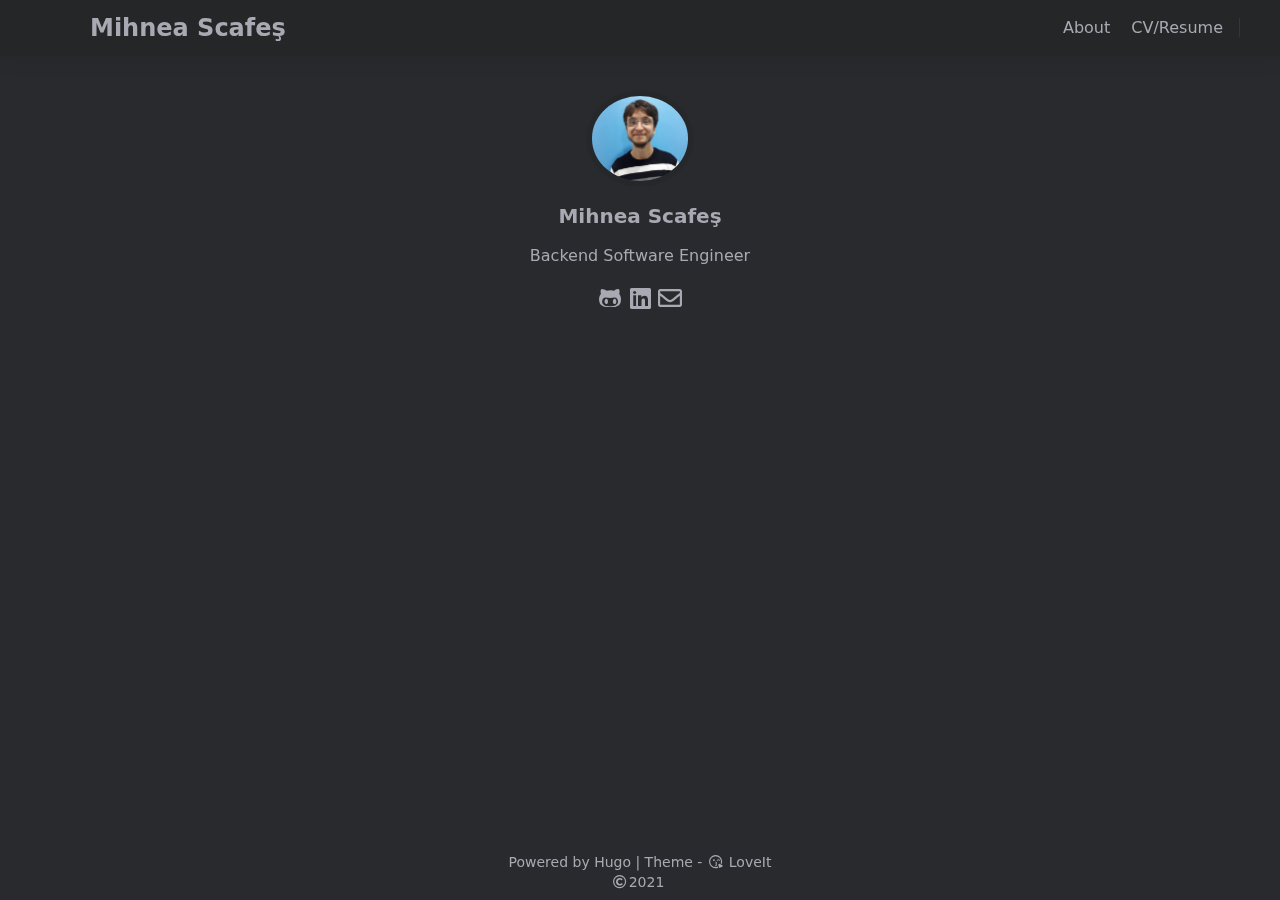
==== commit da633cfb: "rebuilding site Thu 30 Dec 16:54:20 EET 2021" ====
--- a/index.html
+++ b/index.html
@@ -72,7 +72,7 @@
 </div></div>
             </main><footer class="footer">
         <div class="footer-container"><div class="footer-line">Powered by <a href="https://gohugo.io/" target="_blank" rel="noopener noreffer" title="Hugo 0.75.1">Hugo</a> | Theme - <a href="https://github.com/dillonzq/LoveIt" target="_blank" rel="noopener noreffer" title="LoveIt 0.2.10"><i class="far fa-kiss-wink-heart fa-fw"></i> LoveIt</a>
-                </div><div class="footer-line"><i class="far fa-copyright fa-fw"></i><span itemprop="copyrightYear">2020</span><span class="author" itemprop="copyrightHolder">&nbsp;<a href="/" target="_blank"></a></span></div>
+                </div><div class="footer-line"><i class="far fa-copyright fa-fw"></i><span itemprop="copyrightYear">2021</span><span class="author" itemprop="copyrightHolder">&nbsp;<a href="/" target="_blank"></a></span></div>
         </div>
     </footer></div>
 
